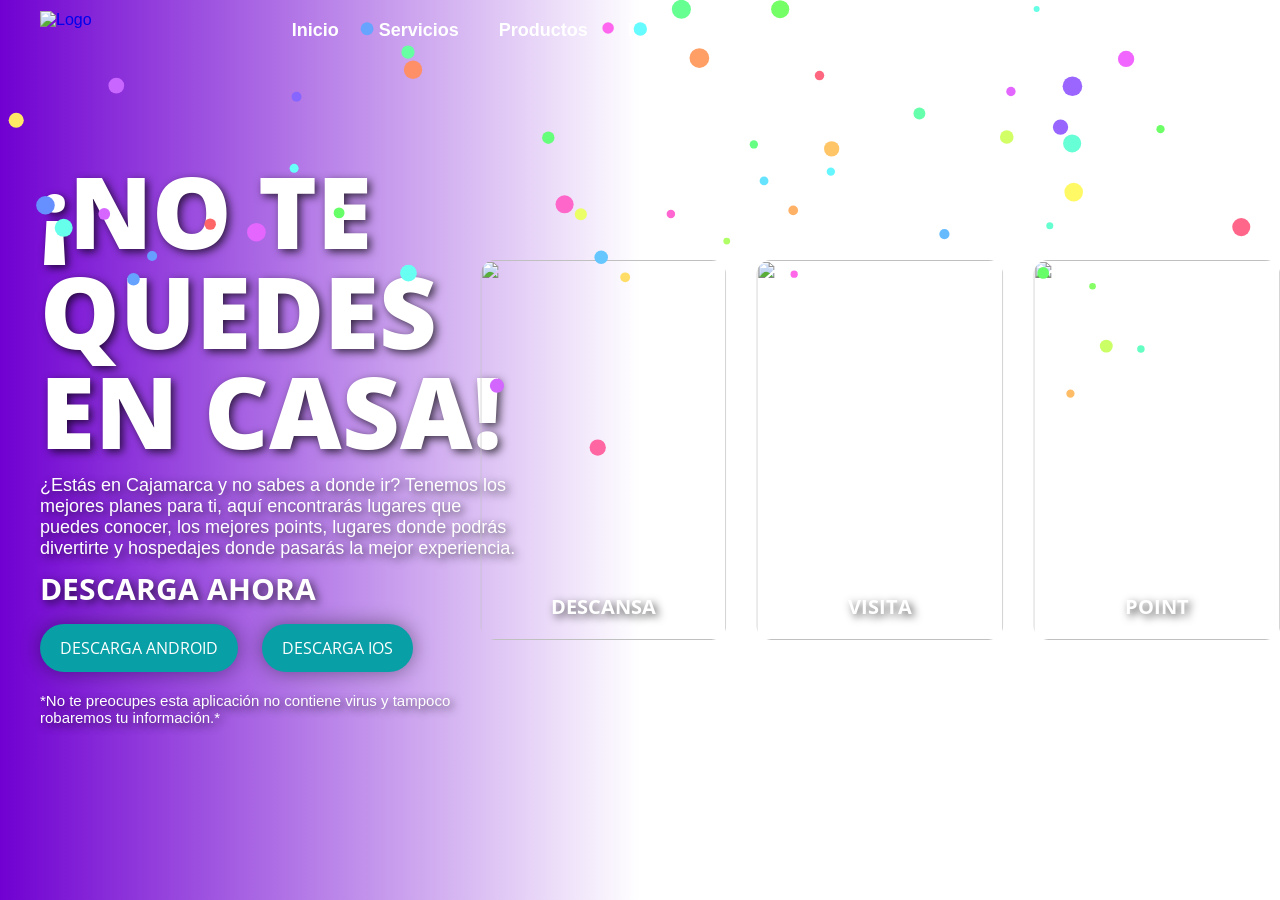
==== index.html @ bcac1981 "Add files via upload" ====
<!DOCTYPE html>
<html lang="es">
<head>
    <meta charset="UTF-8">
    <meta name="viewport" content="width=device-width, initial-scale=1.0">
    <title>QSale</title>
    <link rel="stylesheet" href="https://cdnjs.cloudflare.com/ajax/libs/font-awesome/6.7.2/css/all.min.css" integrity="sha512-Evv84Mr4kqVGRNSgIGL/F/aIDqQb7xQ2vcrdIwxfjThSH8CSR7PBEakCr51Ck+w+/U6swU2Im1vVX0SVk9ABhg==" crossorigin="anonymous" referrerpolicy="no-referrer" />
    <link
    rel="stylesheet"
    href="https://cdn.jsdelivr.net/npm/swiper@11/swiper-bundle.min.css"
    />
    <link rel="stylesheet" href="style.css">
</head>
<body>
    
    <header class="header">
        <div class="menu container">

            <a href="#" class="logo">
                <img src="images/celeste.png" alt="Logo" class="logo-img">
            </a>
            <input type="checkbox" id="menu" />
            <label for="menu">
                <img src="images/menu.png" class="menu-icono" alt="">
            </label>
            <nav class="navbar">
                <ul>
                    <li><a href="#">Inicio</a></li>
                    <li><a href="#">Servicios</a></li>
                    <li><a href="#">Productos</a></li>
                    <li><a href="#">Reservaciones</a></li>
                    <li><a href="#">Contactos</a></li>
                </ul>
            </nav>
            <div class="icons">
                <a href="https://www.facebook.com/profile.php?id=61569848640449" target="_blank">
                    <i class="fa-brands fa-facebook"></i>
                </a>
                <a href="https://www.instagram.com/q.saleee/" target="_blank">
                    <i class="fa-brands fa-instagram"></i>
                </a>
                <a href="https://www.tiktok.com/@qsalepe" target="_blank">
                    <i class="fa-brands fa-tiktok"></i>
                </a> 
                <a href="https://www.youtube.com/@qsalepe" target="_blank">
                    <i class="fa-brands fa-youtube"></i>
                </a>
            </div>


        </div>

        <div class="header-content container">
            <div class="header-txt">
                <h1>¡No te quedes en Casa!</h1>
                <p>
                    ¿Estás en Cajamarca y no sabes a donde ir? Tenemos los mejores planes para ti, aquí encontrarás lugares que puedes conocer, los mejores points, lugares donde podrás divertirte y hospedajes donde pasarás la mejor experiencia.
                </p>
                <h2>Descarga ahora</h2>
                <a href="instaladores/app-release.apk" class="btn-1">Descarga Android</a> 
                <a href="instaladores/app-release.apk" class="btn-2">Descarga Ios</a>
                <h5> *No te preocupes esta aplicación no contiene virus y tampoco robaremos tu información.*</h5>
            </div>
        </div>

        <div class="images">

            <div class="swiper mySwiper">
                <div class="swiper-wrapper">
                    <div class="swiper-slide">
                        <img src="images/1.jpg" alt="">
                        <h3>Visita</h3>
                    </div>
                    <div class="swiper-slide">
                        <img src="images/2.jpg" alt="">
                        <h3>Point</h3>
                    </div>
                    <div class="swiper-slide">
                        <img src="images/3.jpg" alt="">
                        <h3>Diviértete</h3>
                    </div>
                    <div class="swiper-slide">
                        <img src="images/4.jpg" alt="">
                        <h3>Baila</h3>
                    </div>
                    <div class="swiper-slide">
                        <img src="images/5.jpg" alt="">
                        <h3>Descansa</h3>
                    </div>

                </div>
            </div>

        </div>

        
    </header>

    
    <canvas id="confetti-canvas"></canvas>


    <script src="https://cdn.jsdelivr.net/npm/swiper@11/swiper-bundle.min.js"></script>
    <script src="script.js" ></script>
</body>
</html>
---- style.css ----
@import url('https://fonts.googleapis.com/css2?family=Open+Sans:ital,wght@0,300..800;1,300..800&display=swap');
/*
.open-sans-<uniquifier> {
  font-family: "Open Sans", serif;
  font-optical-sizing: auto;
  font-weight: <weight>;
  font-style: normal;
  font-variation-settings:
    "wdth" 100;
}
*/

* {
    margin: 0;
    padding: 0;
    box-sizing: border-box;
    text-decoration: none;
    list-style: none;
}

body {
    font-family: Arial, Helvetica, sans-serif;
}

.container {
    max-width: 1200px;
    margin: 0 auto;
}

.header {
    background: linear-gradient(to right, #7000D1,#cb8fff00, transparent), 
                url(images/fondo7.jpg);
    background-position: center center; 
    background-repeat: no-repeat;
    background-size: cover;
    display: flex;
    position: relative;
    min-height: 100vh;
    align-items: center;
}


.menu {
    position: absolute;
    top: 0;
    left: 0;
    right: 0;
    display: flex;
    align-items: center;
    justify-content: space-between;
}

.logo {
    display: flex; /* Para mantener la alineación si hay otros elementos */
    align-items: center;
}

.logo-img {
    height: 40px; /* Ajusta el tamaño del logo según necesites */
    width: auto;
}

.menu .navbar ul li {
    position: relative;
    float: left;
}

.menu .navbar ul li a {
    font-size: 18px;
    padding: 20px;
    color: #ffffff;
    display: block;
    font-weight: bold;
}

.menu .navbar ul li a:hover {
    color: #266371;

}

.icons {
    display: flex;
}

.icons i {
    font-size: 25px;
    color: #ffffff;
    margin-right: 15px;
    cursor: pointer;
}

.icons i:hover {
    color: #266371;
}

#menu {
    display: none;
}

.menu-icono {
    width: 25px;
}

.menu label {
    cursor: pointer;
    display: none;
}

.header-txt {
    width: 40%;
}

.header-txt h1 {
    font-size: 100px;
    line-height: 100px;
    font-weight: 900;
    text-transform: uppercase;
    color: #ffffff;
    margin-bottom: 15px;
    font-family: "Open Sans", serif; /*font-family: "Open Sans", serif;*/
    text-shadow: 3px 3px 8px rgba(0, 0, 0, 0.7); /* Sombra negra difusa */
}

.header-txt p {
    font-size: 18px;
    color: #ffffff;
    font-weight: 500;
    margin-bottom: 15px;
    text-shadow: 3px 3px 8px rgba(0, 0, 0, 0.7); /* Sombra negra difusa */
}

.header-txt h2 {
    font-size: 30px;
    line-height: 30px;
    font-weight: 700;
    text-align: left;
    text-transform: uppercase;
    color: #ffffff;
    font-family: "Open Sans", serif; /*font-family: "Open Sans", serif;*/
    text-shadow: 3px 3px 8px rgba(0, 0, 0, 0.7); /* Sombra negra difusa */
}

.btn-1 {
    display: inline-block;
    padding: 13px 20px;
    border-radius: 25px;
    text-transform: uppercase;
    color: #ffffff;
    background-color: #099fa6;
    box-shadow: 0 0 20px rgba(0, 0, 0, 0.4);
    font-family: "Open Sans", serif; /*font-family: "Open Sans", serif;*/
    
    
}
.btn-2 {
    display: inline-block;
    padding: 13px 20px;
    border-radius: 25px;
    text-transform: uppercase;
    color: #ffffff;
    background-color: #099fa6;
    box-shadow: 0 0 20px rgba(0, 0, 0, 0.4);
    font-family: "Open Sans", serif; /*font-family: "Open Sans", serif;*/
    margin: 20px;
}

.btn-1:hover {
    background-color: #02cffd;
}

.btn-2:hover {
    background-color: #02cffd;
}

.header-txt h5 {
    font-size: 15px;
    color: #ffffff;
    font-weight: 200;
    margin-bottom: 15px;
    text-shadow: 3px 3px 8px rgba(0, 0, 0, 0.7); /* Sombra negra difusa */
}

.images {
    width: 800px;
    height: 380px;
    position: absolute;
    right: 0;
}

.swiper {
    width: 100%;
    height: 100%;
}

.swiper-slide {
    display: flex;
    justify-content: center;
    align-items: center;
    position: relative;
}

.swiper-slide h3 {
    position: absolute;
    left: 50;
    bottom: 20px;
    color: #ffffff;
    font-family: "Open Sans", serif; /*font-family: "Open Sans", serif;*/
    font-size: 20px;
    text-transform: uppercase;
    text-shadow: 3px 3px 8px rgba(0, 0, 0, 0.7); /* Sombra negra difusa */
}

.swiper-slide img {
    display: block;
    width: 100%;
    height: 100%;
    object-fit: cover;
    border-radius: 15px;
}

.rows {
    width: 180px;
    position: absolute;
    right: 310px;
    bottom: 150px;
}


#confetti-canvas {
    position: fixed;
    top: 0;
    left: 0;
    width: 100%;
    height: 100%;
    pointer-events: none; /* Evita que interfiera con los clics */
    z-index: 9999; /* Asegura que esté sobre todo */
}



@media(max-width:991px) {
    .menu {
        padding: 30px;

    }

    .menu label {
        display: initial;
    }

    .menu .navbar {
        position: absolute;
        top: 80%;
        left: 0;
        right: 0;
        background-color: #3f3f3f48;
        backdrop-filter: blur(5px);
        display: none;
    }

    .menu .navbar ul li {
        width: 100%;
    }

    #menu:checked ~ .navbar {
        display: initial;
    }
    .icons {
        display: none;
    }

    .header {
        padding: 40px 30px 50px 30px;
        align-items: self-start;
        flex-direction: column;
        align-items: center;
    }

    .header-txt {
        text-align: center;
        width: 100%;
        margin-top: 5px;
        margin-bottom: 15px;
    }

    .header-txt h1 {
        text-align: center;
        width: 100%; /* Reduce un poco el ancho para que no llegue a los bordes */
        font-size: clamp(25px, 1vw, 25px); /* Ajusta el tamaño del texto dinámicamente */
    }
    
    .header-txt h2 {
        text-align: center;
        width: 100%;
        margin-bottom: 15px;
    }

    .images {
        position: initial;
        width: 300px;
        height: 400px;
    }

    .rows {
        display: none;
    }


}
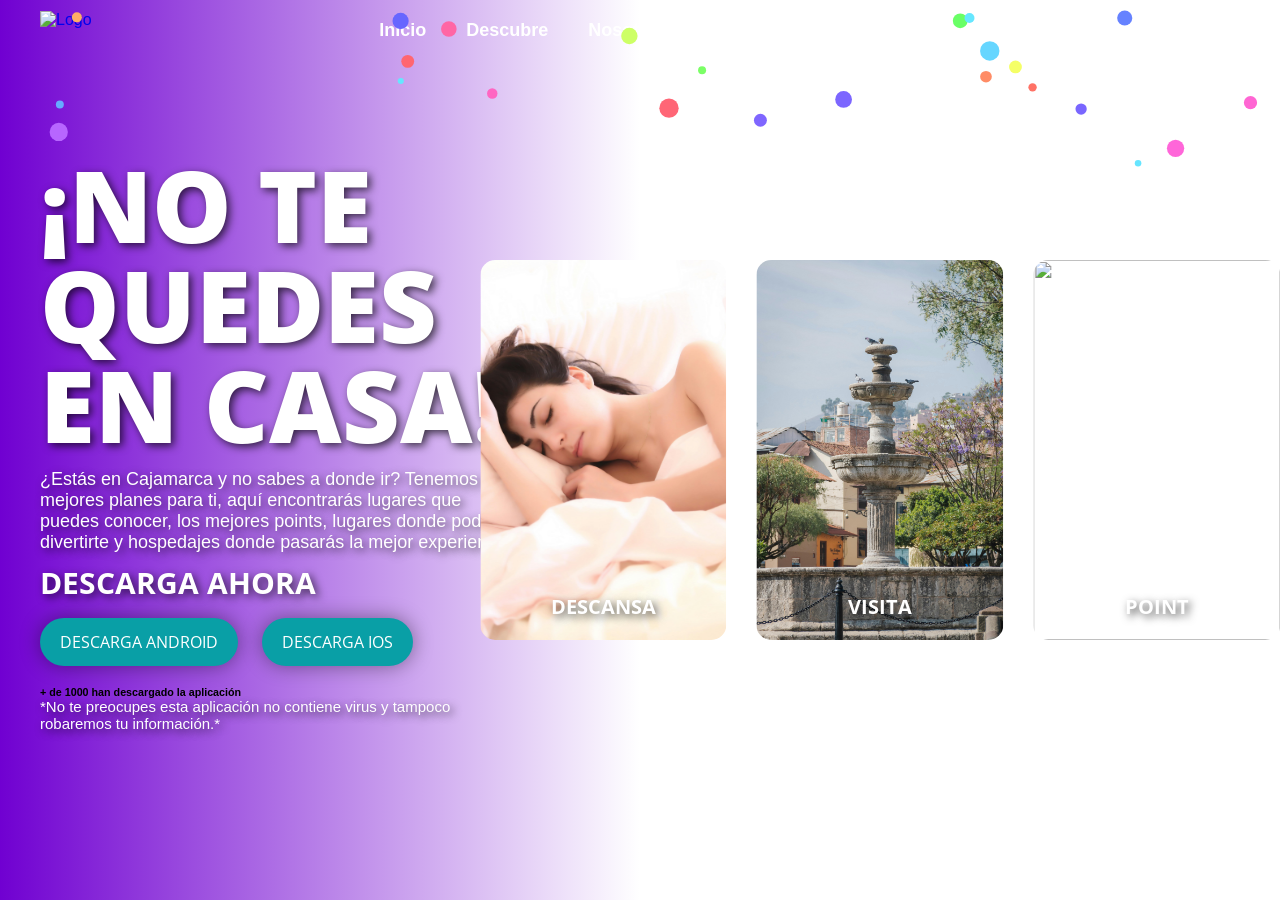
==== commit 7e67f9e8: "index.html" ====
--- a/index.html
+++ b/index.html
@@ -17,7 +17,7 @@
         <div class="menu container">
 
             <a href="#" class="logo">
-                <img src="images/celeste.png" alt="Logo" class="logo-img">
+                <img src="images/ISOLOGO (BLANCO)_QSALE.png" alt="Logo" class="logo-img">
             </a>
             <input type="checkbox" id="menu" />
             <label for="menu">
@@ -25,10 +25,9 @@
             </label>
             <nav class="navbar">
                 <ul>
-                    <li><a href="#">Inicio</a></li>
-                    <li><a href="#">Servicios</a></li>
-                    <li><a href="#">Productos</a></li>
-                    <li><a href="#">Reservaciones</a></li>
+                    <li><a href="index.html">Inicio</a></li>
+                    <li><a href="descubre.html">Descubre</a></li>
+                    <li><a href="#">Nosotros</a></li>
                     <li><a href="#">Contactos</a></li>
                 </ul>
             </nav>
@@ -59,6 +58,9 @@
                 <h2>Descarga ahora</h2>
                 <a href="instaladores/app-release.apk" class="btn-1">Descarga Android</a> 
                 <a href="instaladores/app-release.apk" class="btn-2">Descarga Ios</a>
+
+                <h6 id="descargas" class="contador-box">+ de <span id="contador">1000</span> han descargado la aplicación</h6>
+
                 <h5> *No te preocupes esta aplicación no contiene virus y tampoco robaremos tu información.*</h5>
             </div>
         </div>
@@ -94,7 +96,25 @@
         </div>
 
         
+
+        
     </header>
+
+    <script>
+        document.addEventListener("DOMContentLoaded", function () {
+            let contador = document.getElementById("contador");
+            let numeroDescargas = 1000; // Número inicial de descargas
+        
+            function aumentarDescargas() {
+                numeroDescargas++; // Incrementa en 1
+                contador.textContent = numeroDescargas;
+            }
+        
+            // Selecciona ambos botones y agrega el evento de clic
+            document.querySelector(".btn-1").addEventListener("click", aumentarDescargas);
+            document.querySelector(".btn-2").addEventListener("click", aumentarDescargas);
+        });
+    </script>
 
     
     <canvas id="confetti-canvas"></canvas>
@@ -103,4 +123,4 @@
     <script src="https://cdn.jsdelivr.net/npm/swiper@11/swiper-bundle.min.js"></script>
     <script src="script.js" ></script>
 </body>
-</html>+</html>
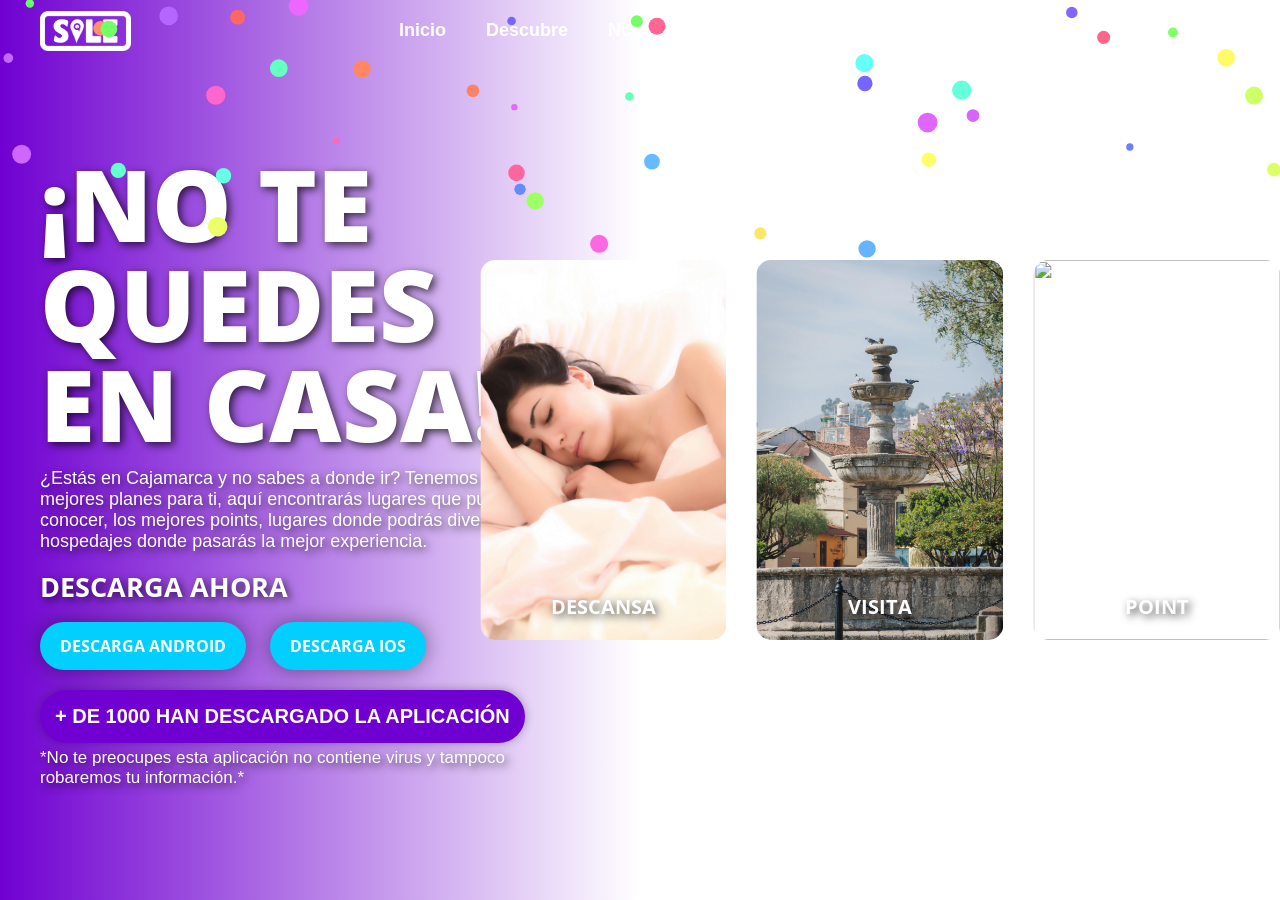
==== commit 01471b4e: "index.html" ====
--- a/index.html
+++ b/index.html
@@ -103,7 +103,7 @@
     <script>
         document.addEventListener("DOMContentLoaded", function () {
             let contador = document.getElementById("contador");
-            let numeroDescargas = 1000; // Número inicial de descargas
+            let numeroDescargas = 1361; // Número inicial de descargas
         
             function aumentarDescargas() {
                 numeroDescargas++; // Incrementa en 1
--- a/style.css
+++ b/style.css
@@ -16,23 +16,25 @@
     box-sizing: border-box;
     text-decoration: none;
     list-style: none;
+    
 }
 
 body {
     font-family: Arial, Helvetica, sans-serif;
-}
-
-.container {
-    max-width: 1200px;
-    margin: 0 auto;
-}
-
-.header {
-    background: linear-gradient(to right, #7000D1,#cb8fff00, transparent), 
+    background: linear-gradient(to right, #7000D1, #cb8fff00, transparent), 
                 url(images/fondo7.jpg);
     background-position: center center; 
     background-repeat: no-repeat;
     background-size: cover;
+    background-attachment: fixed; /* 🔹 Fija la imagen al fondo */
+}
+
+.container {
+    max-width: 1200px;
+    margin: 0 auto;
+}
+
+.header {
     display: flex;
     position: relative;
     min-height: 100vh;
@@ -41,7 +43,7 @@
 
 
 .menu {
-    position: absolute;
+    position: fixed;
     top: 0;
     left: 0;
     right: 0;
@@ -98,7 +100,7 @@
 }
 
 .menu-icono {
-    width: 25px;
+    width: 5px;
 }
 
 .menu label {
@@ -107,7 +109,8 @@
 }
 
 .header-txt {
-    width: 40%;
+    width: 43%;
+    margin-bottom: 20px;
 }
 
 .header-txt h1 {
@@ -116,7 +119,8 @@
     font-weight: 900;
     text-transform: uppercase;
     color: #ffffff;
-    margin-bottom: 15px;
+    padding-top: 60px;
+   
     font-family: "Open Sans", serif; /*font-family: "Open Sans", serif;*/
     text-shadow: 3px 3px 8px rgba(0, 0, 0, 0.7); /* Sombra negra difusa */
 }
@@ -125,15 +129,19 @@
     font-size: 18px;
     color: #ffffff;
     font-weight: 500;
-    margin-bottom: 15px;
+    margin-bottom: 20px;
+    padding-top: 15px;
+    
     text-shadow: 3px 3px 8px rgba(0, 0, 0, 0.7); /* Sombra negra difusa */
 }
 
 .header-txt h2 {
-    font-size: 30px;
+    font-size: 27px;
     line-height: 30px;
     font-weight: 700;
     text-align: left;
+    padding-bottom: -5px;
+
     text-transform: uppercase;
     color: #ffffff;
     font-family: "Open Sans", serif; /*font-family: "Open Sans", serif;*/
@@ -144,9 +152,10 @@
     display: inline-block;
     padding: 13px 20px;
     border-radius: 25px;
-    text-transform: uppercase;
-    color: #ffffff;
-    background-color: #099fa6;
+    font-weight: 700;
+    text-transform: uppercase;
+    color: #ffffff;
+    background-color: #02cffd;
     box-shadow: 0 0 20px rgba(0, 0, 0, 0.4);
     font-family: "Open Sans", serif; /*font-family: "Open Sans", serif;*/
     
@@ -156,26 +165,72 @@
     display: inline-block;
     padding: 13px 20px;
     border-radius: 25px;
-    text-transform: uppercase;
-    color: #ffffff;
+    font-weight: 700;
+    text-transform: uppercase;
+    color: #ffffff;
+    background-color: #02cffd;
+    box-shadow: 0 0 20px rgba(0, 0, 0, 0.4);
+    font-family: "Open Sans", serif; /*font-family: "Open Sans", serif;*/
+    margin: 20px;
+}
+
+.btn-1:hover {
     background-color: #099fa6;
-    box-shadow: 0 0 20px rgba(0, 0, 0, 0.4);
-    font-family: "Open Sans", serif; /*font-family: "Open Sans", serif;*/
-    margin: 20px;
-}
-
-.btn-1:hover {
-    background-color: #02cffd;
 }
 
 .btn-2:hover {
-    background-color: #02cffd;
-}
+    background-color: #099fa6;
+}
+
+/* Contador de clicks*/
+
+/* Contenedor del contador */
+.contador-box {
+    font-size: 20px;
+    font-weight: 700;
+    color: #ffffff;
+    background: #7000D1; /* Color de fondo */
+    padding: 15px 15px;
+    border-radius: 30px;
+    display: inline-block;
+    text-transform: uppercase;
+    text-align: center;
+    box-shadow: 0 0 10px rgba(0, 0, 0, 0.3);
+    transition: transform 0.2s ease-in-out, background 0.3s;
+}
+
+/* Efecto cuando el número cambia */
+.contador-box span {
+    display: inline-block;
+    transition: transform 0.2s ease-in-out;
+}
+
+/* Efecto cuando el número cambia */
+.aumentar {
+    animation: aumentarEscala 0.3s ease-in-out;
+}
+
+/* Animación de escala */
+@keyframes aumentarEscala {
+    0% {
+        transform: scale(1);
+    }
+    50% {
+        transform: scale(1.5);
+    }
+    100% {
+        transform: scale(1);
+    }
+}
+
+/* Contador de clicks*/
+
 
 .header-txt h5 {
-    font-size: 15px;
+    font-size: 17px;
     color: #ffffff;
     font-weight: 200;
+    padding-top: 5px;
     margin-bottom: 15px;
     text-shadow: 3px 3px 8px rgba(0, 0, 0, 0.7); /* Sombra negra difusa */
 }
@@ -224,6 +279,7 @@
     right: 310px;
     bottom: 150px;
 }
+
 
 
 #confetti-canvas {
@@ -239,8 +295,11 @@
 
 
 @media(max-width:991px) {
+    
+
     .menu {
-        padding: 30px;
+        padding: 30px 30px 1px 30px;
+        
 
     }
 
@@ -270,7 +329,8 @@
     }
 
     .header {
-        padding: 40px 30px 50px 30px;
+        padding: 5px 30px 50px 30px;
+        
         align-items: self-start;
         flex-direction: column;
         align-items: center;
@@ -280,11 +340,13 @@
         text-align: center;
         width: 100%;
         margin-top: 5px;
-        margin-bottom: 15px;
+        margin-bottom: -5px;
     }
 
     .header-txt h1 {
         text-align: center;
+        margin-bottom: -30px;
+        
         width: 100%; /* Reduce un poco el ancho para que no llegue a los bordes */
         font-size: clamp(25px, 1vw, 25px); /* Ajusta el tamaño del texto dinámicamente */
     }
@@ -292,7 +354,16 @@
     .header-txt h2 {
         text-align: center;
         width: 100%;
-        margin-bottom: 15px;
+        margin-bottom: 10px;
+        margin-top: -10px;
+        
+    }
+    .contador-box {
+        text-align: center;
+        font-size: 80%;
+        padding: 3%;
+        width: 100%;
+        margin-bottom: 5px;
     }
 
     .images {
@@ -306,4 +377,4 @@
     }
 
 
-}+}
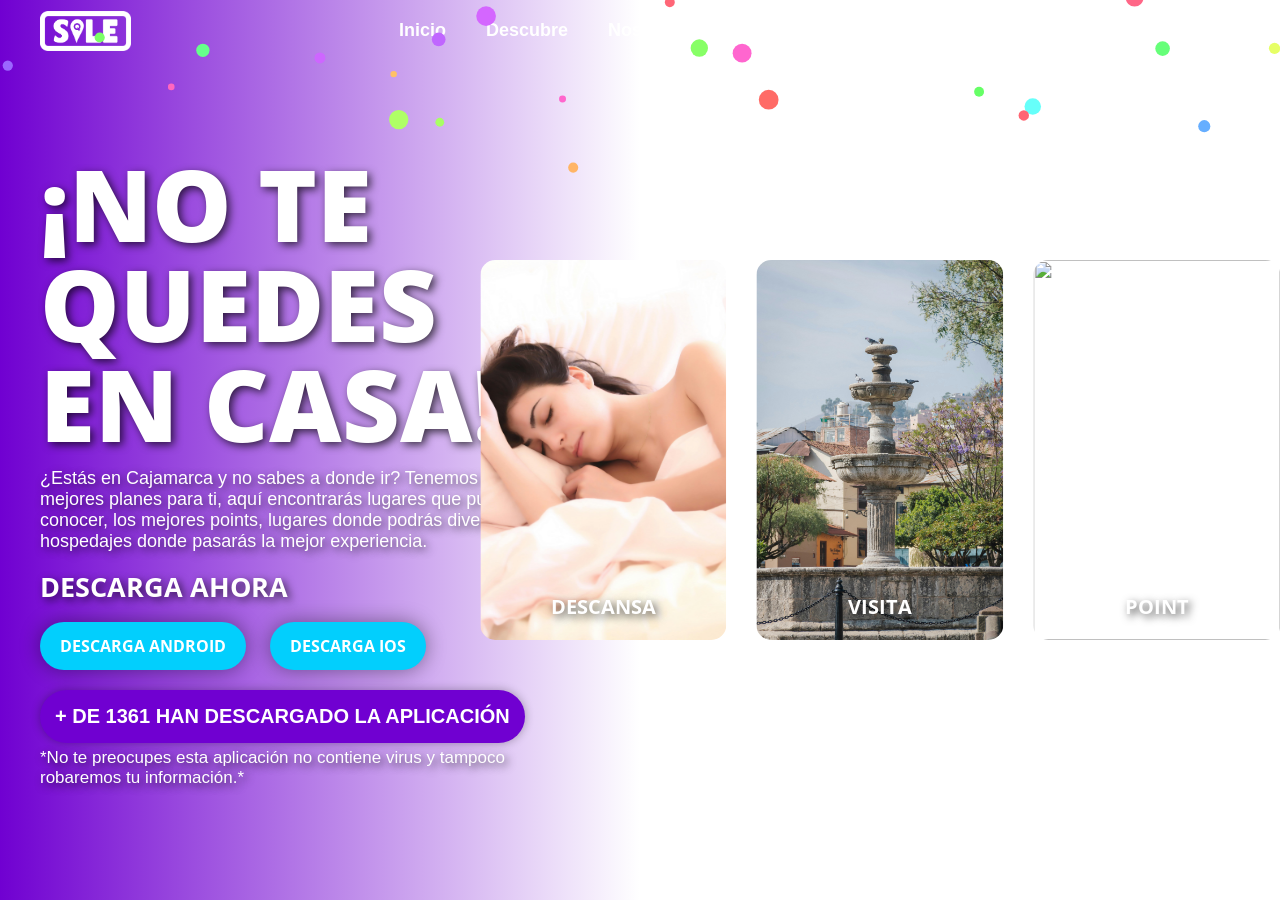
==== commit c7dde9ac: "index.html" ====
--- a/index.html
+++ b/index.html
@@ -59,7 +59,7 @@
                 <a href="instaladores/app-release.apk" class="btn-1">Descarga Android</a> 
                 <a href="instaladores/app-release.apk" class="btn-2">Descarga Ios</a>
 
-                <h6 id="descargas" class="contador-box">+ de <span id="contador">1000</span> han descargado la aplicación</h6>
+                <h6 id="descargas" class="contador-box">+ de <span id="contador">1361</span> han descargado la aplicación</h6>
 
                 <h5> *No te preocupes esta aplicación no contiene virus y tampoco robaremos tu información.*</h5>
             </div>
